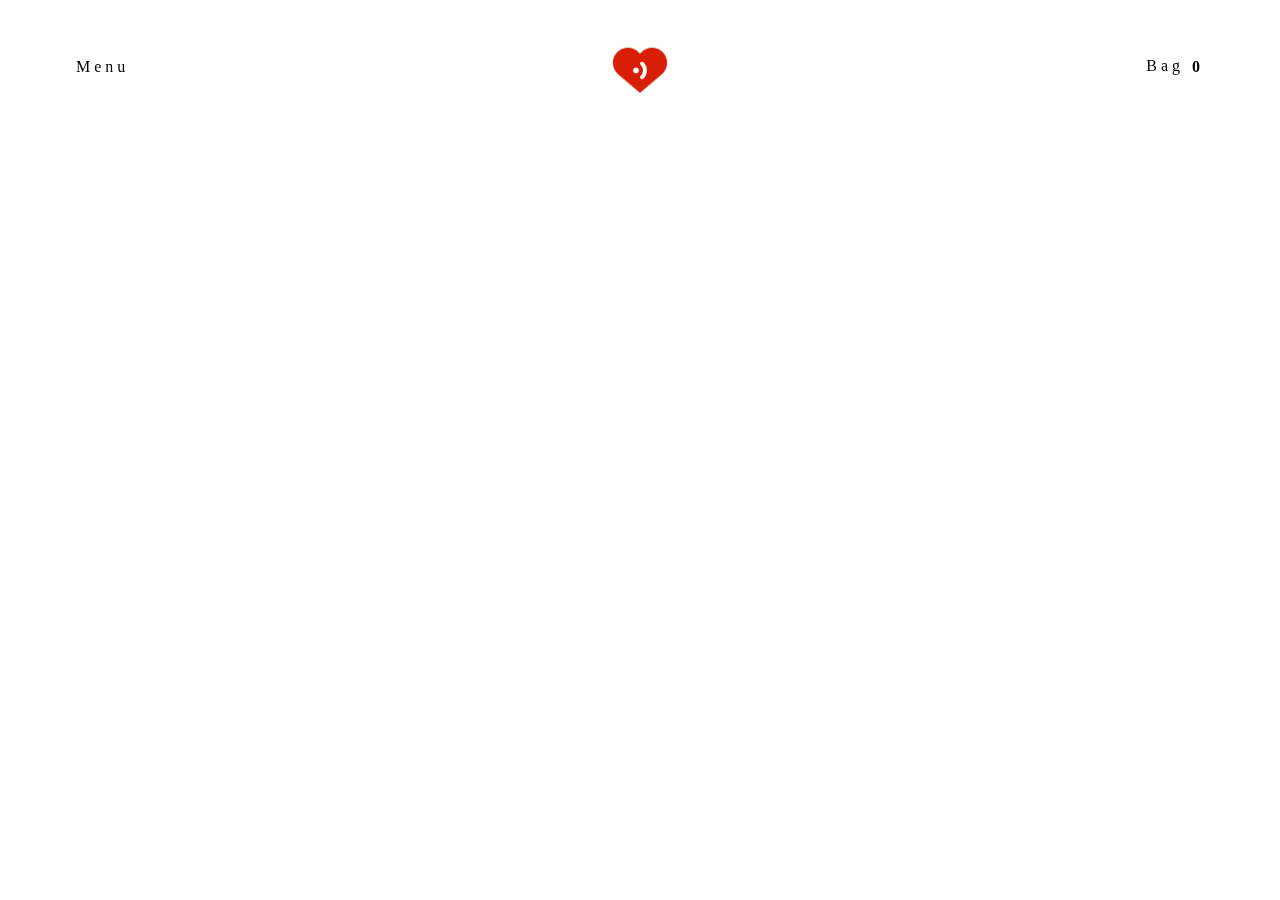
==== index.html @ f60def72 "response header" ====
<!DOCTYPE html>
<html lang="zh-cmn-Hans">
<head>
	<meta charset="UTF-8">
	<meta http-equiv = "x-ua-compatible" content = "ie=edge">
	<meta name = "viewport" content = "width=device-width, initial-scale = 1, shrink-to-fit = "no" >

	<!-- ******************  禁止百度转码  ***************** -->

	<meta http-equiv="Cache-Control" content="no-siteapp" />

	<title>zalee丨首页</title>
	<link rel="stylesheet" href="src/css/style.css">
	<link rel="stylesheet" href="src/css/main.css">
	<link rel="shortcut icon" href="src/img/zalee.png">
</head>
<body>
	<header class="header">
		<div class="row middle-xs between-xs">
			<div class="col-xs-2">
				<span class="header-menu underline-link nav-link">Menu</span>
			</div>
			<div class="col-xs-2 col-transform">
				<a href="#" class="header-logo"><img src="src/img/logo.png" alt="" class="pic-logo"></a>
			</div>
			<div class="col-xs-2 end-xs">
				<span class="header-bag underline-link">
					Bag
					<strong>0</strong>
				</span>
			</div>
		</div>
	</header>
	<aside class="menu-aside"></aside>
	<aside class="more"></aside>
	<main class="page-view"></main>
</body>
</html>
---- src/css/style.css ----
*{
	box-sizing: border-box;
	margin: 0;
	padding: 0;
	vertical-align: middle
}

html, body {
	font-size: 20px;
	font-family: Arial, Helvetica, sans-serif;
	-ms-text-size-adjust: 100%;
    -webkit-text-size-adjust: 100%;
}

h1, h2, h3, h4, h5, h6 {
    font-family: "brandon-grotesque", "Brandon Grotesque", "Helvetica Neue", Helvetica, Arial, sans-serif;
    line-height: 1.1;
}

a{
	text-decoration: none;
}

li{
	list-style: none;
}

/*h1 {
	color: transparent;
	-webkit-text-stroke: 1px #d81e06;
}*/

.header-logo{
	display: block;
    width: 60px;
    height: 60px;
    margin: 0 auto;
    -webkit-transition: -webkit-transform .8s cubic-bezier(.19,1,.22,1);
    transition: -webkit-transform .8s cubic-bezier(.19,1,.22,1);
    transition: transform .8s cubic-bezier(.19,1,.22,1);
    transition: transform .8s cubic-bezier(.19,1,.22,1),-webkit-transform .8s cubic-bezier(.19,1,.22,1)
}

.underline-link {
    position: relative;
    display: inline-block;
    padding-bottom: .2rem;
    overflow: hidden;
	letter-spacing: .2rem
}


.underline-link::before, .underline-link::after {
	content: "";
	position: absolute;
	bottom: .06rem;
	right: 0;
	width: 0;
	height: .1rem;
	transition: all .3s cubic-bezier(.18, .1, .22, 1);
	background-color: #1f1f22;
}

.underline-link:hover::after {
	left: 0;
	width: 100%;
	z-index: -1;
}

/* =========================================== slide-control  */

.slide-ctrl {
	position: fixed ;
	width: 2.2rem;
	height: 1rem;
    top: calc(50% - 10px);
	padding: 1rem 0;
    cursor: pointer
}

.slide-ctrl span {
	position: absolute;
	width: 0;
	right: 0;
	top: calc(50% - .4rem);
    font-size: .7rem;
	text-align: center;
    overflow: hidden;
	transform: translateX(100%);
    opacity: .5
}

.slide-ctrl::before {
	content: "";
	position: absolute;
	height: 1px;
	width: 70%;
    left: 0;
    top: 50%;
    background-color: #1f1f22;
}

.slide-ctrl::after {
	content: "";
	position: absolute;
	width: .5rem;
    height: .5rem;
    top: calc(50% - .25rem);
	right: .1rem;
    background-color: #000;
    transform: rotate(45deg);
}

.slide-prev {
	left: 3.6rem;
}

.slide-next {
	right: 3.6rem;
}

.slide-ctrl:hover::after {
	right: calc(100% - 12px);
	transform: rotate(-180deg)
}

 .slide-ctrl:hover::before {
	 left: 30%
 }
.slide-ctrl:hover span {
	width: 100%
}

.slide-next span, .slide-next::after, .slide-next::before,
.slide-ctrl span, .slide-ctrl::after, .slide-ctrl::before,
.slide-next:hover span, .slide-next:hover::after, .slide-next:hover::before,
.slide-ctrl:hover span, .slide-ctrl:hover::after, .slide-ctrl:hover::before {
	transition: all .4s cubic-bezier(.07,.57,.09,.9);
}

.slide-next::after {
	left: .1rem;
}

.slide-next::before {
	left: 30%;
}

.slide-next:hover::before {
	left: 0
}

.slide-next:hover::after {
	left: calc(100% - 12px);
	transform: rotate(270deg)
}

.slide-next span {
	left: 0;
	transform: translateX(-100%)
}

.button {
	position: relative;
	display: inline-block;
	background: 0 0;
	text-align: center;
	padding: .65rem 1.8rem .6rem;
	line-height: 1;
	border: 0;
	text-transform: lowercase;
}

.button:before, .button:after {
	content: '';
	position: absolute;
	top: 0;
	left: 0;
	border: 3px solid #1f1f22;
	border-color: inherit;
	-webkit-transform: background .4s cubic-bezier(.19, 1, .22, 1), border .3s cubic-bezier(.19, 1, .22, 1);
	transition: background .4s cubic-bezier(.19,1,.22,1),border .3s cubic-bezier(.19,1,.22,1),-webkit-transform .3s cubic-bezier(.19,1,.22,1);
    transition: transform .3s cubic-bezier(.19,1,.22,1),background .4s cubic-bezier(.19,1,.22,1),border .3s cubic-bezier(.19,1,.22,1);
    transition: transform .3s cubic-bezier(.19,1,.22,1),background .4s cubic-bezier(.19,1,.22,1),border .3s cubic-bezier(.19,1,.22,1),-webkit-transform .3s cubic-bezier(.19,1,.22,1);
}

.button:before {
	top: 1px;
	left: 1px;
	margin: 3px 0 0 3px;
	width: calc(100% + 2px);
	height: calc(100% +2px);
	z-index: 1;
}

@media only screen and (min-width: 768px) {
	.button:before {
		margin: 2px 0 0 2px;
	}
}

.button:after {
	width: 100%;
	height: 100%;
	background: #fff;
	z-index: 2;
	-webkit-transition: -webkit-transform .3s cubic-bezier(.19, 1, .22, 1), background .4s cubic-bezier(.19, 1, .22, 1);
	transition: transfaorm .3s cubic-bezier(.19, 1, .22, 1), background .4s cubic-bezier(.19, 1, .22, 1);
}

.button>span {
	position: relative;
	display: inline-block;
	font-size: 1.4rem;
	list-height: 1;
	color: #1f1f22;
	-webkit-transition: -webkit-transform .3s cubic-bezier(.19, 1, .22, 1);
	transition: transform .3s cubic-bezier(.19, 1, .22, 1);
	z-index: 3;
	text-transform: lowercase;
}

.button-full {
	width: calc(100% - 6px);
}

.button.no-3d {
	padding: 0;
	display: block;
}

.button-blue:after, .buttom:before {
	border-color: #70994b
}

.button:hover::before {
	background: #e5e5e5
}

.article-block .intrinsic {
    -webkit-transition: .9s -webkit-transform cubic-bezier(.19,1,.22,1);
    transition: .9s -webkit-transform cubic-bezier(.19,1,.22,1);
    transition: .9s transform cubic-bezier(.19,1,.22,1);
    transition: .9s transform cubic-bezier(.19,1,.22,1),.9s -webkit-transform cubic-bezier(.19,1,.22,1)
}

.article-block .intrinsic:hover {
    -webkit-transform: scale(.97);
    transform: scale(.97)
}

.article-block .intrinsic a {
    padding: inherit;
    height: inherit;
    width: inherit;
    position: absolute;
    top: 0;
    left: 0;
    overflow: hidden;
}

html.no-touchevents .article-block .intrinsic a:hover .intrinsic__item {
    -webkit-transform: scale(1.1);
    transform: scale(1.1)
}

.article-block .intrinsic__item {
    -webkit-transition: .9s -webkit-transform cubic-bezier(.19,1,.22,1);
    transition: .9s -webkit-transform cubic-bezier(.19,1,.22,1);
    transition: .9s transform cubic-bezier(.19,1,.22,1);
    transition: .9s transform cubic-bezier(.19,1,.22,1),.9s -webkit-transform cubic-bezier(.19,1,.22,1)
}

/*============================================== btn-closed */

.button-close {
	visibility: visible;
	position: fixed;
	width: 33px;
	height: 33px;
	left: 50%;
	bottom: 40px;
	background: #000;
	transform: translateX(-50%) rotate(45deg);
	cursor: pointer;
	opacity: 1;
}

.button-close:hover .first-line, .button-close:hover .second-line {
	transform: translateX(-50%) translateY(-50%) rotate(0);
}

.close-item {
	position: absolute;
	top: 50%;
	left: 50%;
	transform-origin: center;
	transform: translateX(-50%) translateY(-50%) rotate(45deg);
}

.close-item.first-square {
	width: 20px;
	height: 20px;
	overflow: hidden
}

.close-item.second-square {
	width: 3px;
	height: 3px;
	background: #fff;
}

.close-line {
	position: absolute;
	top: 50%;
	left: 50%;
	width: 1px;
	height: 100%;
	background: #666;
	transition: all .3s cubic-bezier(.19, 1, .22, 1)
}

.close-line.first-line {
	transform: translateX(-50%) translateY(-50%) rotate(45deg);
}

.close-line.second-line {
	transform: translate(-50%, -50%) rotate(-45deg)
}


/* ============================================flex-box */

.row {
    box-sizing: border-box;
    display: -webkit-box;
    display: -ms-flexbox;
    display: flex;
    -webkit-box-flex: 0;
    -ms-flex: 0 1 auto;
    flex: 0 1 auto;
    -webkit-box-orient: horizontal;
    -webkit-box-direction: normal;
    -ms-flex-direction: row;
    flex-direction: row;
    -ms-flex-wrap: wrap;
    flex-wrap: wrap
}

.between-xs {
    -webkit-box-pack: justify;
    -ms-flex-pack: justify;
    justify-content: space-between;
}

.header span {
    font-family: Walsheim;
    font-weight: 400;
    font-size: .8rem;
    line-height: 1;
    cursor: pointer;
    -webkit-transition: opacity .4s cubic-bezier(.19,1,.22,1);
    transition: opacity .4s cubic-bezier(.19,1,.22,1);
    position: relative;
}

@media only screen and (min-width: 1024px) {
    .row.reverse--not-m {
        -webkit-box-orient:horizontal;
        -webkit-box-direction: reverse;
        -ms-flex-direction: row-reverse;
        flex-direction: row-reverse
    }
}

.col.reverse {
    -webkit-box-orient: vertical;
    -webkit-box-direction: reverse;
    -ms-flex-direction: column-reverse;
    flex-direction: column-reverse
}

.col-xs,.col-xs-1,.col-xs-10,.col-xs-11,.col-xs-12,.col-xs-2,.col-xs-3,.col-xs-4,.col-xs-5,.col-xs-6,.col-xs-7,.col-xs-8,.col-xs-9,.col-xs-offset-0,.col-xs-offset-1,.col-xs-offset-10,.col-xs-offset-11,.col-xs-offset-12,.col-xs-offset-2,.col-xs-offset-3,.col-xs-offset-4,.col-xs-offset-5,.col-xs-offset-6,.col-xs-offset-7,.col-xs-offset-8,.col-xs-offset-9 {
    box-sizing: border-box;
    -webkit-box-flex: 0;
    -ms-flex: 0 0 auto;
    flex: 0 0 auto
}

.col-xs {
    -webkit-box-flex: 1;
    -ms-flex-positive: 1;
    flex-grow: 1;
    -ms-flex-preferred-size: 0;
    flex-basis: 0;
    max-width: 100%
}

.col-xs-1 {
    -ms-flex-preferred-size: 8.333%;
    flex-basis: 8.333%;
    max-width: 8.333%
}

.col-xs-2 {
    -ms-flex-preferred-size: 16.666%;
    flex-basis: 16.666%;
    max-width: 16.666%
}

.col-xs-3 {
    -ms-flex-preferred-size: 25%;
    flex-basis: 25%;
    max-width: 25%
}

.col-xs-4 {
    -ms-flex-preferred-size: 33.333%;
    flex-basis: 33.333%;
    max-width: 33.333%
}

.col-xs-5 {
    -ms-flex-preferred-size: 41.667%;
    flex-basis: 41.667%;
    max-width: 41.667%
}

.col-xs-6 {
    -ms-flex-preferred-size: 50%;
    flex-basis: 50%;
    max-width: 50%
}

.col-xs-7 {
    -ms-flex-preferred-size: 58.333%;
    flex-basis: 58.333%;
    max-width: 58.333%
}

.col-xs-8 {
    -ms-flex-preferred-size: 66.667%;
    flex-basis: 66.667%;
    max-width: 66.667%
}

.col-xs-9 {
    -ms-flex-preferred-size: 75%;
    flex-basis: 75%;
    max-width: 75%
}

.col-xs-10 {
    -ms-flex-preferred-size: 83.333%;
    flex-basis: 83.333%;
    max-width: 83.333%
}

.col-xs-11 {
    -ms-flex-preferred-size: 91.667%;
    flex-basis: 91.667%;
    max-width: 91.667%
}

.col-xs-12 {
    -ms-flex-preferred-size: 100%;
    flex-basis: 100%;
    max-width: 100%
}

.start-xs {
    -webkit-box-pack: start;
    -ms-flex-pack: start;
    justify-content: flex-start;
    text-align: start
}

.center-xs {
    -webkit-box-pack: center;
    -ms-flex-pack: center;
    justify-content: center;
    text-align: center
}

.end-xs {
    -webkit-box-pack: end;
    -ms-flex-pack: end;
    justify-content: flex-end;
    text-align: end
}

.top-xs {
    -webkit-box-align: start;
    -ms-flex-align: start;
    -ms-grid-row-align: flex-start;
    align-items: flex-start
}

.middle-xs {
    -webkit-box-align: center;
    -ms-flex-align: center;
    -ms-grid-row-align: center;
    align-items: center
}

.bottom-xs {
    -webkit-box-align: end;
    -ms-flex-align: end;
    -ms-grid-row-align: flex-end;
    align-items: flex-end
}
---- src/css/main.css ----
.header {
    position: fixed;
    top: 0;
    right: 0;
    left: 0;
    width: 100%;
    padding: .5rem 1.6rem;
    z-index: 200;
    user-select: none;
    opacity: 1;
    pointer-events: auto;
    -webkit-transition: opacity .3s cubic-bezier(.95,.05,.795,.035),-webkit-transform .8s cubic-bezier(.19,1,.22,1);
    transition: opacity .3s cubic-bezier(.95,.05,.795,.035),-webkit-transform .8s cubic-bezier(.19,1,.22,1);
    transition: transform .8s cubic-bezier(.19,1,.22,1),opacity .3s cubic-bezier(.95,.05,.795,.035);
    transition: transform .8s cubic-bezier(.19,1,.22,1),opacity .3s cubic-bezier(.95,.05,.795,.035),-webkit-transform .8s cubic-bezier(.19,1,.22,1)
}


.header.is-min {
    -webkit-transform: translate3d(0,-35px,0);
    transform: translate3d(0,-35px,0)
}

.header-logo {
    width: 60px;
}

.header-logo img {
    width: 100%
}

@media only screen and (min-width: 1024px) {
    .header {
        padding: 1.9rem 3.8rem .2rem;
    }

    .header.is-min {
        -webkit-transform: translate3d(0,-35px,0);
        transform: translate3d(0,-35px,0)
    }

     .header-logo img {
        -webkit-transform: scale(1);
        transform: scale(1)
    }
}

@media only screen and (max-width: 768px) {
     .header-logo img {
        -webkit-transform: scale(.8);
        transform: scale(.8)
    }
}
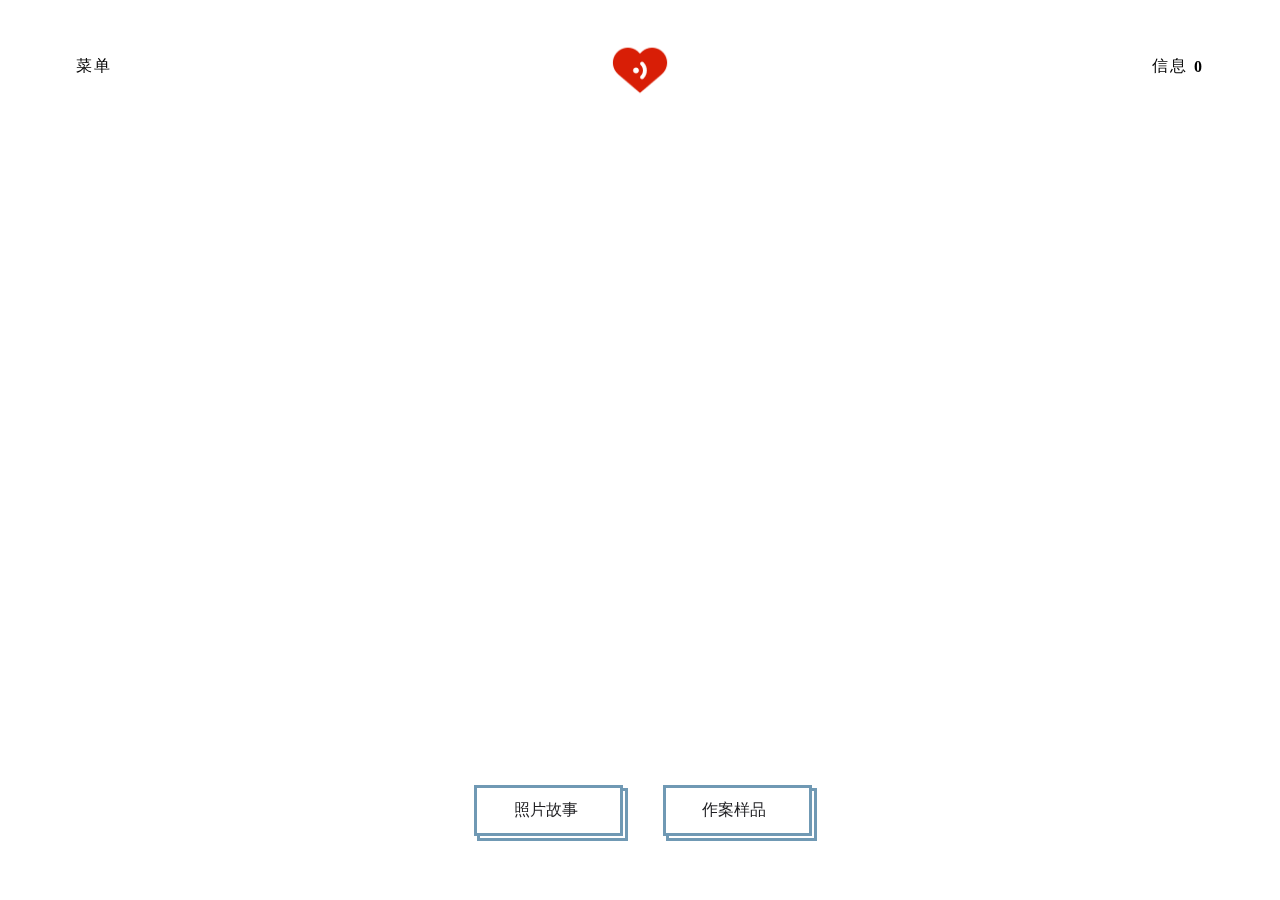
==== commit d1a55329: "just wanna stop" ====
--- a/index.html
+++ b/index.html
@@ -18,21 +18,31 @@
 	<header class="header">
 		<div class="row middle-xs between-xs">
 			<div class="col-xs-2">
-				<span class="header-menu underline-link nav-link">Menu</span>
+				<span class="header-menu underline-link nav-link">菜单</span>
 			</div>
 			<div class="col-xs-2 col-transform">
 				<a href="#" class="header-logo"><img src="src/img/logo.png" alt="" class="pic-logo"></a>
 			</div>
 			<div class="col-xs-2 end-xs">
 				<span class="header-bag underline-link">
-					Bag
+					信息
 					<strong>0</strong>
 				</span>
 			</div>
 		</div>
 	</header>
 	<aside class="menu-aside"></aside>
-	<aside class="more"></aside>
-	<main class="page-view"></main>
+	<aside class="info"></aside>
+	<main class="page-view">
+		<div class="main-after"></div>
+		<div class="page-home animate-in-end animate-in">
+
+		</div>
+		<footer class="footer"></footer>
+		<div class="page-home-fixed">
+			<a href="" class="button"><span>照片故事</span></a>
+			<a href="" class="button"><span>作案样品</span></a>
+		</div>
+	</main>
 </body>
 </html>--- a/src/css/style.css
+++ b/src/css/style.css
@@ -47,7 +47,7 @@
     display: inline-block;
     padding-bottom: .2rem;
     overflow: hidden;
-	letter-spacing: .2rem
+	letter-spacing: .1rem
 }
 
 
@@ -169,56 +169,52 @@
 	padding: .65rem 1.8rem .6rem;
 	line-height: 1;
 	border: 0;
-	text-transform: lowercase;
-}
-
-.button:before, .button:after {
+}
+
+.button::before, .button::after {
 	content: '';
 	position: absolute;
 	top: 0;
 	left: 0;
 	border: 3px solid #1f1f22;
-	border-color: inherit;
-	-webkit-transform: background .4s cubic-bezier(.19, 1, .22, 1), border .3s cubic-bezier(.19, 1, .22, 1);
+	border-color: #7099b4;
+	-webkit-transition: background .4s cubic-bezier(.19, 1, .22, 1), border .3s cubic-bezier(.19, 1, .22, 1);
 	transition: background .4s cubic-bezier(.19,1,.22,1),border .3s cubic-bezier(.19,1,.22,1),-webkit-transform .3s cubic-bezier(.19,1,.22,1);
-    transition: transform .3s cubic-bezier(.19,1,.22,1),background .4s cubic-bezier(.19,1,.22,1),border .3s cubic-bezier(.19,1,.22,1);
-    transition: transform .3s cubic-bezier(.19,1,.22,1),background .4s cubic-bezier(.19,1,.22,1),border .3s cubic-bezier(.19,1,.22,1),-webkit-transform .3s cubic-bezier(.19,1,.22,1);
-}
-
-.button:before {
+}
+
+.button::before {
 	top: 1px;
 	left: 1px;
 	margin: 3px 0 0 3px;
 	width: calc(100% + 2px);
-	height: calc(100% +2px);
+	height: calc(100% + 2px);
 	z-index: 1;
 }
 
 @media only screen and (min-width: 768px) {
-	.button:before {
+	.button::before {
 		margin: 2px 0 0 2px;
 	}
 }
 
-.button:after {
+.button::after {
 	width: 100%;
 	height: 100%;
 	background: #fff;
 	z-index: 2;
-	-webkit-transition: -webkit-transform .3s cubic-bezier(.19, 1, .22, 1), background .4s cubic-bezier(.19, 1, .22, 1);
-	transition: transfaorm .3s cubic-bezier(.19, 1, .22, 1), background .4s cubic-bezier(.19, 1, .22, 1);
 }
 
 .button>span {
 	position: relative;
+    min-width: 71px;
 	display: inline-block;
-	font-size: 1.4rem;
-	list-height: 1;
+	font-size: .8rem;
+	line-height: 1;
 	color: #1f1f22;
+	z-index: 3;
+	text-transform: lowercase;
 	-webkit-transition: -webkit-transform .3s cubic-bezier(.19, 1, .22, 1);
 	transition: transform .3s cubic-bezier(.19, 1, .22, 1);
-	z-index: 3;
-	text-transform: lowercase;
 }
 
 .button-full {
@@ -230,13 +226,24 @@
 	display: block;
 }
 
-.button-blue:after, .buttom:before {
-	border-color: #70994b
+.button-green:after, .buttom:before {
+	border-color: #8bd592
 }
 
 .button:hover::before {
 	background: #e5e5e5
 }
+
+.button:hover::after,
+.button:hover span,
+.button:active::after,
+.button:active span {
+    -webkit-transform: translate3d(-2px,-2px,0);
+    transform: translate3d(-2px,-2px,0)
+}
+
+
+/*======================================== INTRINSIC */
 
 .article-block .intrinsic {
     -webkit-transition: .9s -webkit-transform cubic-bezier(.19,1,.22,1);
@@ -271,6 +278,7 @@
     transition: .9s transform cubic-bezier(.19,1,.22,1);
     transition: .9s transform cubic-bezier(.19,1,.22,1),.9s -webkit-transform cubic-bezier(.19,1,.22,1)
 }
+
 
 /*============================================== btn-closed */
 
@@ -468,6 +476,53 @@
     flex-basis: 100%;
     max-width: 100%
 }
+.col-xs-offset-0 {
+    margin-left: 0
+}
+
+.col-xs-offset-1 {
+    margin-left: 8.333%
+}
+
+.col-xs-offset-2 {
+    margin-left: 16.666%;
+}
+
+.col-xs-offset-3 {
+    margin-left: 25%
+}
+
+.col-xs-offset-4 {
+    margin-left: 33.333%
+}
+
+.col-xs-offset-5 {
+    margin-left: 41.667%
+}
+
+.col-xs-offset-6 {
+    margin-left: 50%
+}
+
+.col-xs-offset-7 {
+    margin-left: 58.333%
+}
+
+.col-xs-offset-8 {
+    margin-left: 66.667%
+}
+
+.col-xs-offset-9 {
+    margin-left: 75%
+}
+
+.col-xs-offset-10 {
+    margin-left: 83.333%
+}
+
+.col-xs-offset-11 {
+    margin-left: 91.667%
+}
 
 .start-xs {
     -webkit-box-pack: start;
--- a/src/css/main.css
+++ b/src/css/main.css
@@ -15,10 +15,27 @@
     transition: transform .8s cubic-bezier(.19,1,.22,1),opacity .3s cubic-bezier(.95,.05,.795,.035),-webkit-transform .8s cubic-bezier(.19,1,.22,1)
 }
 
+.header:before {
+    content: '';
+    position: absolute;
+    top: 0;
+    left: 0;
+    width: 100%;
+    height: 100%;
+    background: #fff;
+    border-bottom: 1px solid #dceaf6;
+    opacity: 0;
+    -webkit-transition: opacity .6s cubic-bezier(.19,1,.22,1);
+    transition: opacity .6s cubic-bezier(.19,1,.22,1);
+}
 
 .header.is-min {
     -webkit-transform: translate3d(0,-35px,0);
     transform: translate3d(0,-35px,0)
+}
+
+ .header.is-min:before {
+    opacity: 1;
 }
 
 .header-logo {
@@ -29,6 +46,9 @@
     width: 100%
 }
 
+.header span {
+    height: 1.1rem;
+}
 @media only screen and (min-width: 1024px) {
     .header {
         padding: 1.9rem 3.8rem .2rem;
@@ -50,4 +70,42 @@
         -webkit-transform: scale(.8);
         transform: scale(.8)
     }
+}
+
+@media only screen and (max-width: 414px) {
+    .header {
+        padding: .5rem;
+    }
+
+    .col-xs-2 {
+        flex-basis: auto;
+        max-width: 30%
+    }
+}
+
+.page-view .main-after {
+    position: absolute;
+    top: 0;
+    right: 0;
+    bottom: 0;
+    left: 0;
+    margin: auto;
+    pointer-events: none;
+    background: rgba(0,0,0,.3);
+    z-index: 300;
+    -webkit-transition: opacity 1.5s ease-out .1s,visibility 1.5s ease-out .1s;
+    transition: opacity 1.5s ease-out .1s,visibility 1.5s ease-out .1s;
+    opacity: 0;
+    visibility: hidden;
+}
+
+.page-home-fixed {
+    position: fixed;
+    bottom: 50px;
+    width: 100%;
+    text-align: center;
+}
+
+.page-home-fixed a {
+    margin: 20px;
 }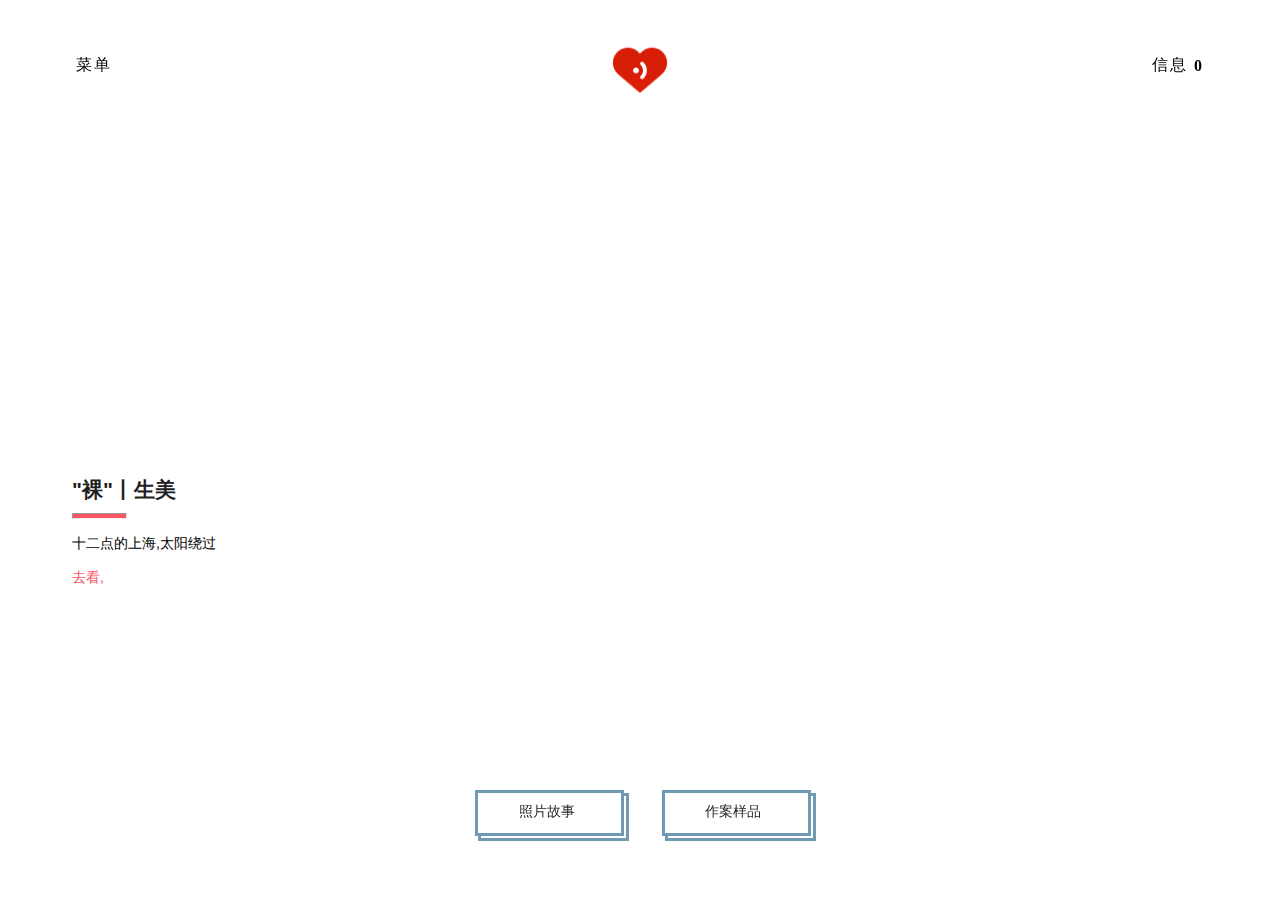
==== commit 203f833a: "photo && some example" ====
--- a/index.html
+++ b/index.html
@@ -9,7 +9,7 @@
 
 	<meta http-equiv="Cache-Control" content="no-siteapp" />
 
-	<title>zalee丨首页</title>
+	<title>Home丨Zalee</title>
 	<link rel="stylesheet" href="src/css/style.css">
 	<link rel="stylesheet" href="src/css/main.css">
 	<link rel="shortcut icon" href="src/img/zalee.png">
@@ -36,7 +36,70 @@
 	<main class="page-view">
 		<div class="main-after"></div>
 		<div class="page-home animate-in-end animate-in">
-
+			<div class="grid-item grid-1" style="position: absolute; left: 0%; top: 3.5rem;">
+				<div class="article-block col-xs-12">
+					<div class="viewport-transform" style="height: 14rem">
+						<div class="intrinsic">
+							<a href="#">
+								<img class="intrinsic-item col-xs-10" src="src/img/nudes/nudes_01.png" alt="">
+							</a>
+						</div>
+					</div>
+					<div class="item-content">
+						<a href="">
+							<h2>"裸"丨生美</h2>
+						</a>
+						<hr>
+						<p>十二点的上海,太阳绕过</p>
+						<a href=""><span class="color">去看,</span></a>
+					</div>
+				</div>
+			</div>
+			<div class="grid-item grid-2">
+				<div class="article-block">
+					<div class="viewport-transform">
+						<div class="intrinsic"><a href="">
+								<div class="intrinsic-item"></div>
+							</a></div>
+					</div>
+				</div>
+			</div>
+			<div class="grid-item grid-3">
+				<div class="article-block">
+					<div class="viewport-transform">
+						<div class="intrinsic"><a href="">
+								<div class="intrinsic-item"></div>
+							</a></div>
+					</div>
+				</div>
+			</div>
+			<div class="grid-item grid-4">
+				<div class="article-block">
+					<div class="viewport-transform">
+						<div class="intrinsic"><a href="">
+								<div class="intrinsic-item"></div>
+							</a></div>
+					</div>
+				</div>
+			</div>
+			<div class="grid-item grid-5">
+				<div class="article-block">
+					<div class="viewport-transform">
+						<div class="intrinsic"><a href="">
+								<div class="intrinsic-item"></div>
+							</a></div>
+					</div>
+				</div>
+			</div>
+			<div class="grid-item grid-6">
+				<div class="article-block">
+					<div class="viewport-transform">
+						<div class="intrinsic"><a href="">
+								<div class="intrinsic-item"></div>
+							</a></div>
+					</div>
+				</div>
+			</div>
 		</div>
 		<footer class="footer"></footer>
 		<div class="page-home-fixed">
--- a/src/css/style.css
+++ b/src/css/style.css
@@ -6,13 +6,15 @@
 	vertical-align: middle
 }
 
-html, body {
+html {
 	font-size: 20px;
 	font-family: Arial, Helvetica, sans-serif;
 	-ms-text-size-adjust: 100%;
     -webkit-text-size-adjust: 100%;
 }
-
+body {
+    font-size: .7rem
+}
 h1, h2, h3, h4, h5, h6 {
     font-family: "brandon-grotesque", "Brandon Grotesque", "Helvetica Neue", Helvetica, Arial, sans-serif;
     line-height: 1.1;
@@ -26,6 +28,18 @@
 	list-style: none;
 }
 
+hr {
+    display: block;
+    width: 55px;
+    height: 6px;
+    margin: .6rem;
+    margin-left: 0;
+    background: #f85563;
+}
+
+.color {
+    color: #f85563
+}
 /*h1 {
 	color: transparent;
 	-webkit-text-stroke: 1px #d81e06;
@@ -208,7 +222,7 @@
 	position: relative;
     min-width: 71px;
 	display: inline-block;
-	font-size: .8rem;
+	font-size: .7rem;
 	line-height: 1;
 	color: #1f1f22;
 	z-index: 3;
@@ -238,6 +252,7 @@
 .button:hover span,
 .button:active::after,
 .button:active span {
+    /*font-size: .8rem;*/
     -webkit-transform: translate3d(-2px,-2px,0);
     transform: translate3d(-2px,-2px,0)
 }
@@ -267,12 +282,12 @@
     overflow: hidden;
 }
 
-html.no-touchevents .article-block .intrinsic a:hover .intrinsic__item {
+.article-block .intrinsic a:hover .intrinsic-item {
     -webkit-transform: scale(1.1);
     transform: scale(1.1)
 }
 
-.article-block .intrinsic__item {
+.article-block .intrinsic-item {
     -webkit-transition: .9s -webkit-transform cubic-bezier(.19,1,.22,1);
     transition: .9s -webkit-transform cubic-bezier(.19,1,.22,1);
     transition: .9s transform cubic-bezier(.19,1,.22,1);
--- a/src/css/main.css
+++ b/src/css/main.css
@@ -108,4 +108,24 @@
 
 .page-home-fixed a {
     margin: 20px;
+}
+
+.page-home .grid-item {
+    margin: 5rem 0;
+    width: 50%
+}
+
+.page-home .grid-item .item-content {
+    padding: 1.4rem 3.6rem;
+}
+
+.page-home .grid-item .item-content h2 {
+	/*color: transparent;
+	-webkit-text-stroke: 1px #7099b4;
+    font-size: .9rem*/
+    color: #1f1f22
+}
+
+.page-home .grid-item .item-content p {
+    margin: .8rem 0
 }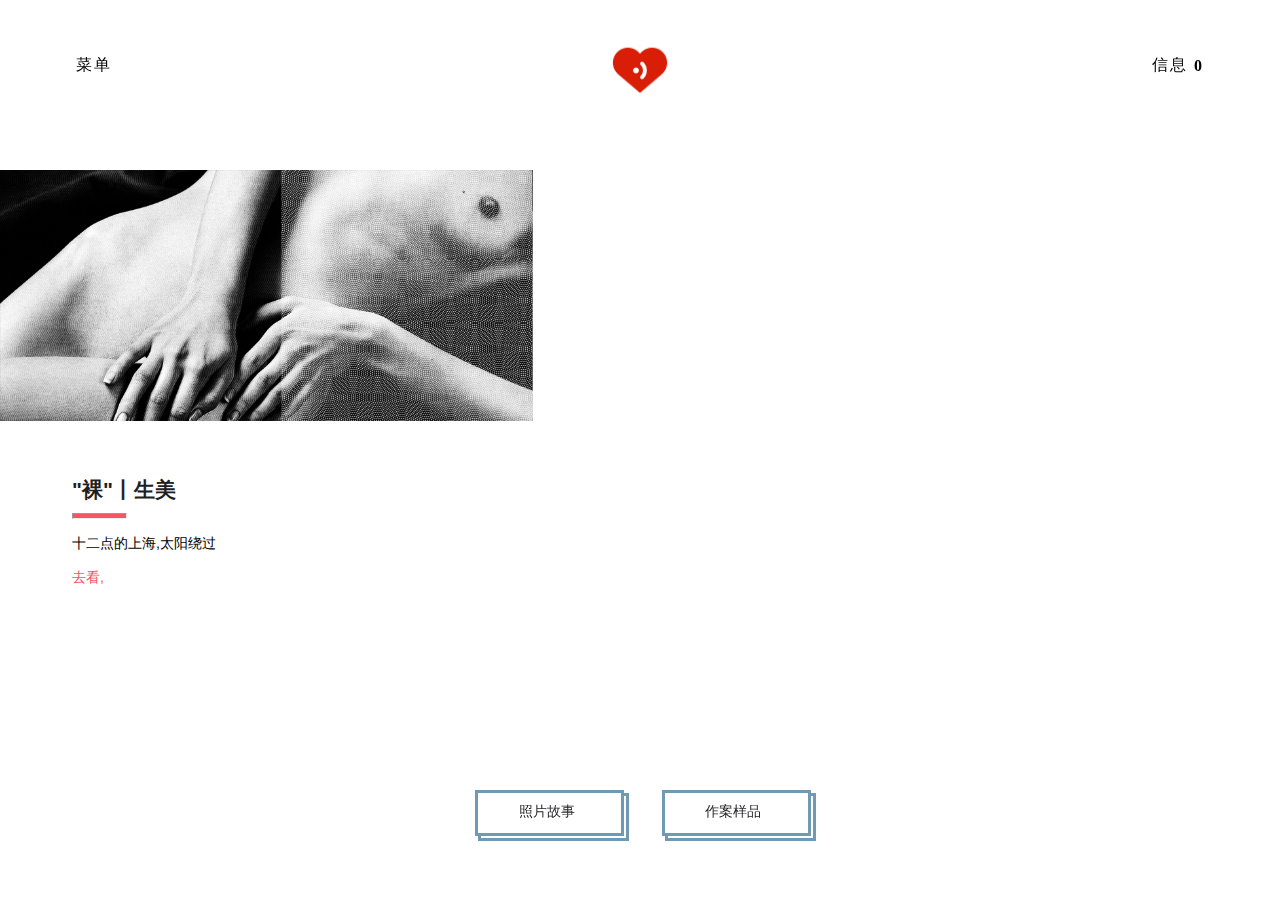
==== commit 010bbe7b: "nothing but necessary" ====
--- a/index.html
+++ b/index.html
@@ -41,7 +41,7 @@
 					<div class="viewport-transform" style="height: 14rem">
 						<div class="intrinsic">
 							<a href="#">
-								<img class="intrinsic-item col-xs-10" src="src/img/nudes/nudes_01.png" alt="">
+								<img class="intrinsic-item col-xs-10" src="src/img/nudes/nudes_01.jpg" alt="">
 							</a>
 						</div>
 					</div>
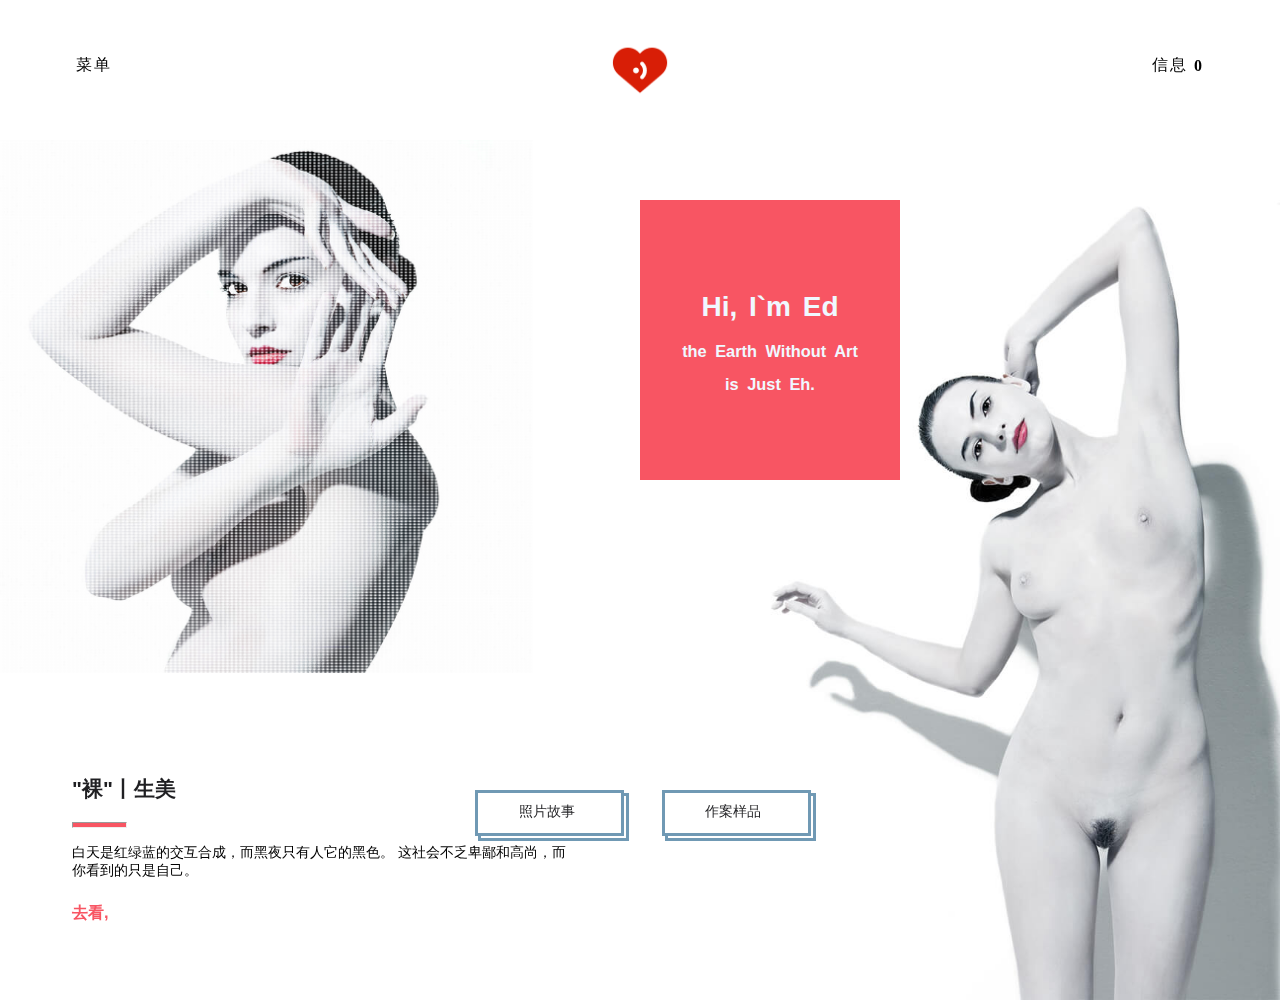
==== commit 4c5b8d7d: "the nudes is an art" ====
--- a/index.html
+++ b/index.html
@@ -9,7 +9,7 @@
 
 	<meta http-equiv="Cache-Control" content="no-siteapp" />
 
-	<title>Home丨Zalee</title>
+	<title>zalee丨首页</title>
 	<link rel="stylesheet" href="src/css/style.css">
 	<link rel="stylesheet" href="src/css/main.css">
 	<link rel="shortcut icon" href="src/img/zalee.png">
@@ -31,17 +31,17 @@
 			</div>
 		</div>
 	</header>
-	<aside class="menu-aside"></aside>
-	<aside class="info"></aside>
+	<aside class="aside menu-aside"></aside>
+	<aside class="aside aside-info"></aside>
 	<main class="page-view">
 		<div class="main-after"></div>
 		<div class="page-home animate-in-end animate-in">
-			<div class="grid-item grid-1" style="position: absolute; left: 0%; top: 3.5rem;">
+			<div class="grid-item grid-1" style="position: absolute; left: 0%; top: 2rem;">
 				<div class="article-block col-xs-12">
-					<div class="viewport-transform" style="height: 14rem">
+					<div class="viewport-transform" style="height: 30rem">
 						<div class="intrinsic">
 							<a href="#">
-								<img class="intrinsic-item col-xs-10" src="src/img/nudes/nudes_01.jpg" alt="">
+								<img class="intrinsic-item col-xs-10" src="src/img/nudes/nudes_02.png" alt="">
 							</a>
 						</div>
 					</div>
@@ -50,17 +50,30 @@
 							<h2>"裸"丨生美</h2>
 						</a>
 						<hr>
-						<p>十二点的上海,太阳绕过</p>
-						<a href=""><span class="color">去看,</span></a>
+						<p>白天是红绿蓝的交互合成，而黑夜只有人它的黑色。
+						这社会不乏卑鄙和高尚，而你看到的只是自己。
+						</p>
+						<a href=""><h3 class="color">去看,</h3></a>
 					</div>
 				</div>
 			</div>
-			<div class="grid-item grid-2">
+			<div class="grid-item grid-2" style="position: absolute; left: 50%; top: 5rem;">
 				<div class="article-block">
 					<div class="viewport-transform">
-						<div class="intrinsic"><a href="">
-								<div class="intrinsic-item"></div>
-							</a></div>
+						<div class="intrinsic">
+							<a href="#">
+								<img class="intrinsic-item col-xs-10" src="src/img/nudes/nudes.jpg" alt="" style="margin-left: 16.66%">
+							</a>
+						</div>
+						<a href="Mailto:izalee@163.com" target="_blank" class="article-card intrinsic" style="color: aliceblue; background-color: #f85563">
+							<div class="vertical-align">
+								<div class="vertical-align-item">
+									<h1>Hi, I`m Ed</h1>
+									<h3>the Earth Without Art is Just Eh.</h3>
+								</div>
+								<div class="mail icon"></div>
+							</div>
+						</a>
 					</div>
 				</div>
 			</div>
@@ -107,5 +120,7 @@
 			<a href="" class="button"><span>作案样品</span></a>
 		</div>
 	</main>
+    <script src="src/js/jquery.min.js"></script>
+    <script src="src/js/common.js"></script>
 </body>
 </html>--- a/src/css/style.css
+++ b/src/css/style.css
@@ -17,7 +17,9 @@
 }
 h1, h2, h3, h4, h5, h6 {
     font-family: "brandon-grotesque", "Brandon Grotesque", "Helvetica Neue", Helvetica, Arial, sans-serif;
-    line-height: 1.1;
+    word-spacing: .2rem;
+    /*letter-spacing: .04rem;*/
+    line-height: 2;
 }
 
 a{
@@ -294,6 +296,13 @@
     transition: .9s transform cubic-bezier(.19,1,.22,1),.9s -webkit-transform cubic-bezier(.19,1,.22,1)
 }
 
+.article-block .intrinsic img {
+    cursor: url(../img/cursor/hand-idle.gif),auto
+}
+
+.article-block .intrinsic img:active {
+    cursor: url(../img/cursor/hand-grab.gif),auto
+}
 
 /*============================================== btn-closed */
 
@@ -580,3 +589,23 @@
     -ms-grid-row-align: flex-end;
     align-items: flex-end
 }
+
+
+/*========================================   article-card   */
+
+.article-card {
+    position: absolute;
+    width: 13rem;
+    height: 14rem;
+    padding: 1.8rem 2rem
+}
+
+.vertical-align {
+    display: table;
+    width: 100%;
+    height: 100%;
+}
+.vertical-align-item {
+    display: table-cell;
+    vertical-align: middle;
+}--- a/src/css/main.css
+++ b/src/css/main.css
@@ -15,7 +15,7 @@
     transition: transform .8s cubic-bezier(.19,1,.22,1),opacity .3s cubic-bezier(.95,.05,.795,.035),-webkit-transform .8s cubic-bezier(.19,1,.22,1)
 }
 
-.header:before {
+.header::before {
     content: '';
     position: absolute;
     top: 0;
@@ -30,11 +30,12 @@
 }
 
 .header.is-min {
+    background: #fff;
     -webkit-transform: translate3d(0,-35px,0);
     transform: translate3d(0,-35px,0)
 }
 
- .header.is-min:before {
+.header.is-min:before {
     opacity: 1;
 }
 
@@ -128,4 +129,72 @@
 
 .page-home .grid-item .item-content p {
     margin: .8rem 0
-}+}
+
+.vertical-align-item {
+    text-align: center;
+}
+
+.mail.icon {
+    color: #000;
+    position: absolute;
+    top: .8rem;
+    right: 1rem;
+    width: 1.5rem;
+    height: 1rem;
+    border-radius: .1rem;
+    border: solid .1rem #dceaf6;
+    opacity: 0;
+    transform: rotate(180deg);
+}
+
+.mail.icon:before {
+    content: '';
+    position: absolute;
+    left: .7rem;
+    top: -.4rem;
+    width: .1rem;
+    height: 1rem;
+    background-color: #dceaf6;
+    -webkit-transform-origin: bottom;
+            transform-origin: bottom;
+    -webkit-transform: rotate(-54deg);
+            transform: rotate(-54deg);
+}
+
+.mail.icon:after {
+    content: '';
+    position: absolute;
+    left: .6rem;
+    top: -.4rem;
+    width: .1rem;
+    height: 1rem;
+    background-color: #dceaf6;
+    -webkit-transform-origin: bottom;
+            transform-origin: bottom;
+    -webkit-transform: rotate(54deg);
+            transform: rotate(54deg);
+}
+
+.article-card:hover .mail.icon {
+    opacity: 1;
+    transform: rotate(360deg);
+    transition: transform .8s cubic-bezier(.19,1,.22,1),-webkit-transform .8s cubic-bezier(.19,1,.22,1)
+}
+
+/* ==================================  aside  */
+
+.aside {
+    position: fixed;
+    background: #fff;
+    cursor: initial;
+    padding: 0 1.68067rem;
+     width: 100vw;
+    height: 100vh; 
+    opacity: 0;
+    -webkit-transition: -webkit-transform 1.2s cubic-bezier(.19,1,.22,1);
+    transition: -webkit-transform 1.2s cubic-bezier(.19,1,.22,1);
+    transition: transform 1.2s cubic-bezier(.19,1,.22,1);
+    transition: transform 1.2s cubic-bezier(.19,1,.22,1),-webkit-transform 1.2s cubic-bezier(.19,1,.22,1);
+    overflow-x: hidden;
+}
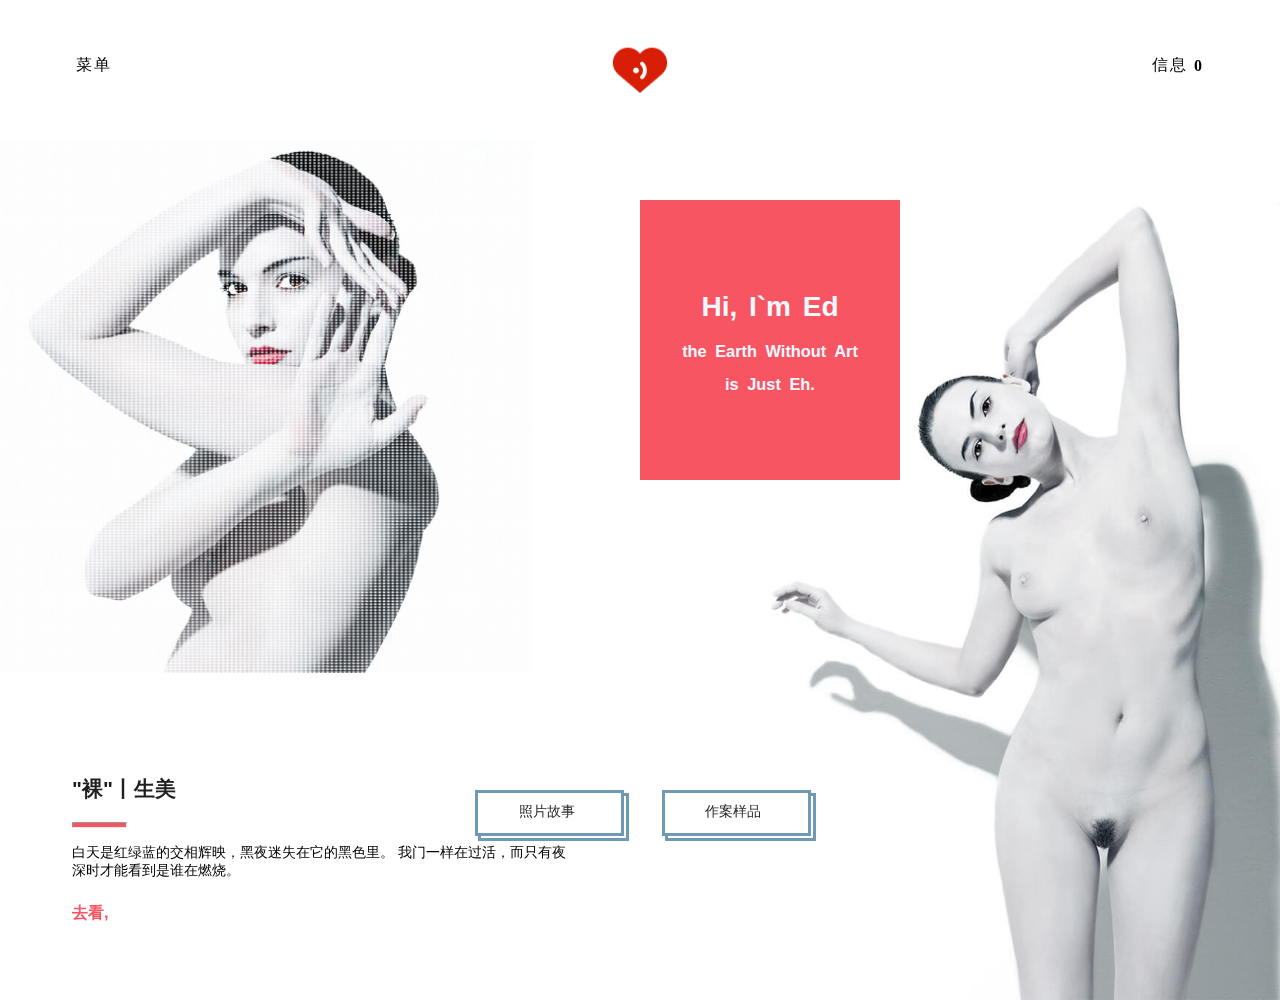
==== commit 0e0b771d: "fullPage && cat" ====
--- a/index.html
+++ b/index.html
@@ -5,7 +5,7 @@
 	<meta http-equiv = "x-ua-compatible" content = "ie=edge">
 	<meta name = "viewport" content = "width=device-width, initial-scale = 1, shrink-to-fit = "no" >
 
-	<!-- ******************  禁止百度转码  ***************** -->
+	<!-- ******************  禁止转码  ***************** -->
 
 	<meta http-equiv="Cache-Control" content="no-siteapp" />
 
@@ -50,8 +50,8 @@
 							<h2>"裸"丨生美</h2>
 						</a>
 						<hr>
-						<p>白天是红绿蓝的交互合成，而黑夜只有人它的黑色。
-						这社会不乏卑鄙和高尚，而你看到的只是自己。
+						<p>白天是红绿蓝的交相辉映，黑夜迷失在它的黑色里。
+						我门一样在过活，而只有夜深时才能看到是谁在燃烧。
 						</p>
 						<a href=""><h3 class="color">去看,</h3></a>
 					</div>
@@ -116,11 +116,11 @@
 		</div>
 		<footer class="footer"></footer>
 		<div class="page-home-fixed">
-			<a href="" class="button"><span>照片故事</span></a>
+			<a href="ps.html" class="button"><span>照片故事</span></a>
 			<a href="" class="button"><span>作案样品</span></a>
 		</div>
 	</main>
     <script src="src/js/jquery.min.js"></script>
     <script src="src/js/common.js"></script>
 </body>
-</html>+</html>
--- a/src/css/style.css
+++ b/src/css/style.css
@@ -92,7 +92,8 @@
 	height: 1rem;
     top: calc(50% - 10px);
 	padding: 1rem 0;
-    cursor: pointer
+    cursor: pointer;
+    z-index: 99
 }
 
 .slide-ctrl span {
@@ -608,4 +609,23 @@
 .vertical-align-item {
     display: table-cell;
     vertical-align: middle;
-}+}
+
+::-webkit-scrollbar {
+    width: 1px;
+} 
+::-webkit-scrollbar-track {
+    background-color: transparent;
+} /* 滚动条的滑轨背景颜色 */
+
+::-webkit-scrollbar-thumb {
+    background-color: rgba(0, 0, 0, 0); 
+} /* 滑块颜色 */
+
+::-webkit-scrollbar-button {
+    background-color: transparent;
+} /* 滑轨两头的监听按钮颜色 */
+
+::-webkit-scrollbar-corner {
+    background-color: transparent;
+} /* 横向滚动条和纵向滚动条相交处尖角的颜色 */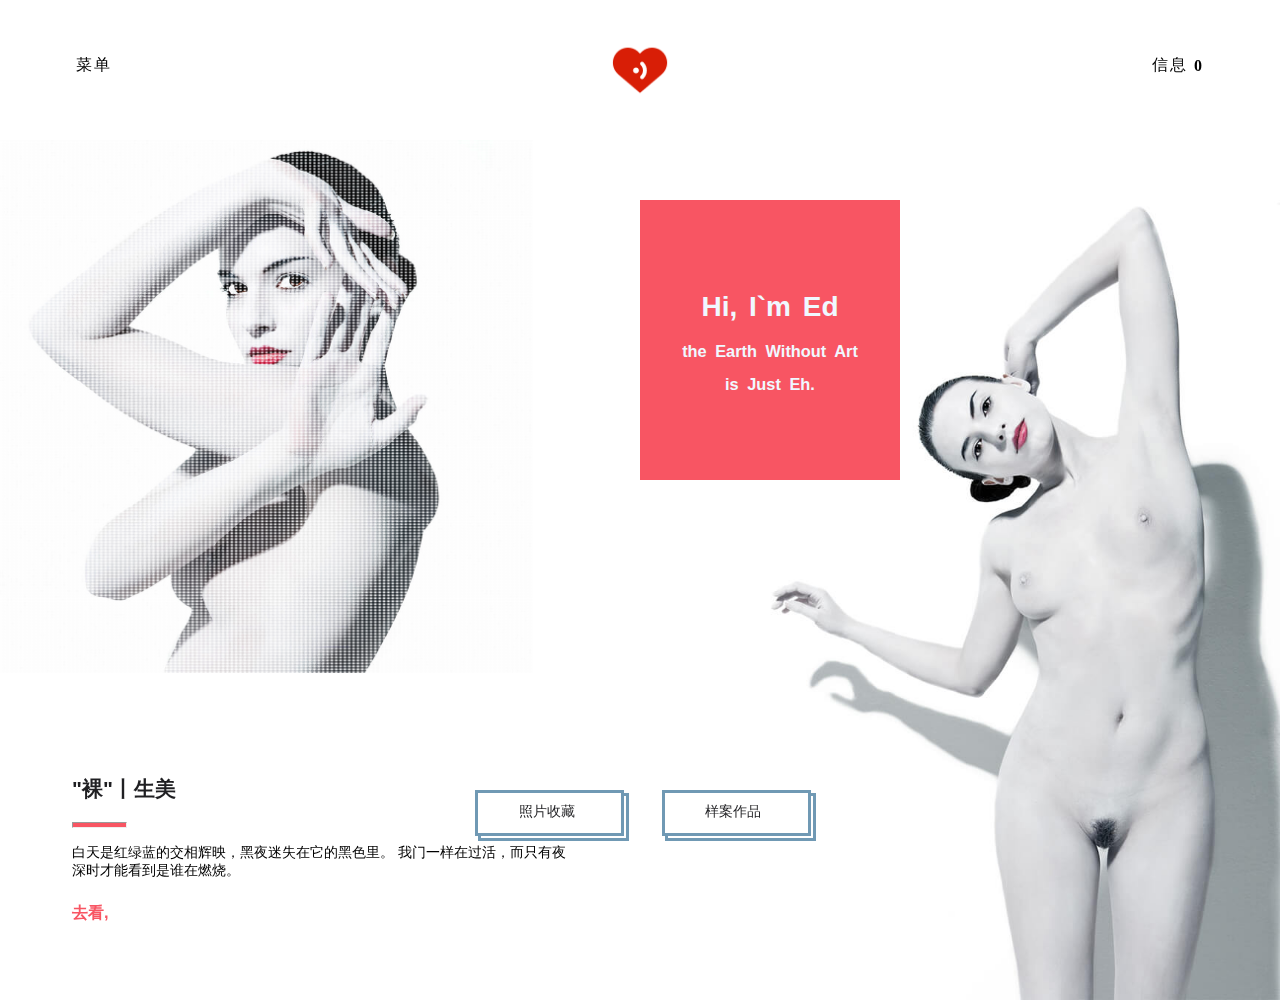
==== commit d663d8ca: "suit u" ====
--- a/index.html
+++ b/index.html
@@ -116,8 +116,8 @@
 		</div>
 		<footer class="footer"></footer>
 		<div class="page-home-fixed">
-			<a href="ps.html" class="button"><span>照片故事</span></a>
-			<a href="" class="button"><span>作案样品</span></a>
+			<a href="ps.html" class="button"><span>照片收藏</span></a>
+			<a href="" class="button"><span>样案作品</span></a>
 		</div>
 	</main>
     <script src="src/js/jquery.min.js"></script>
